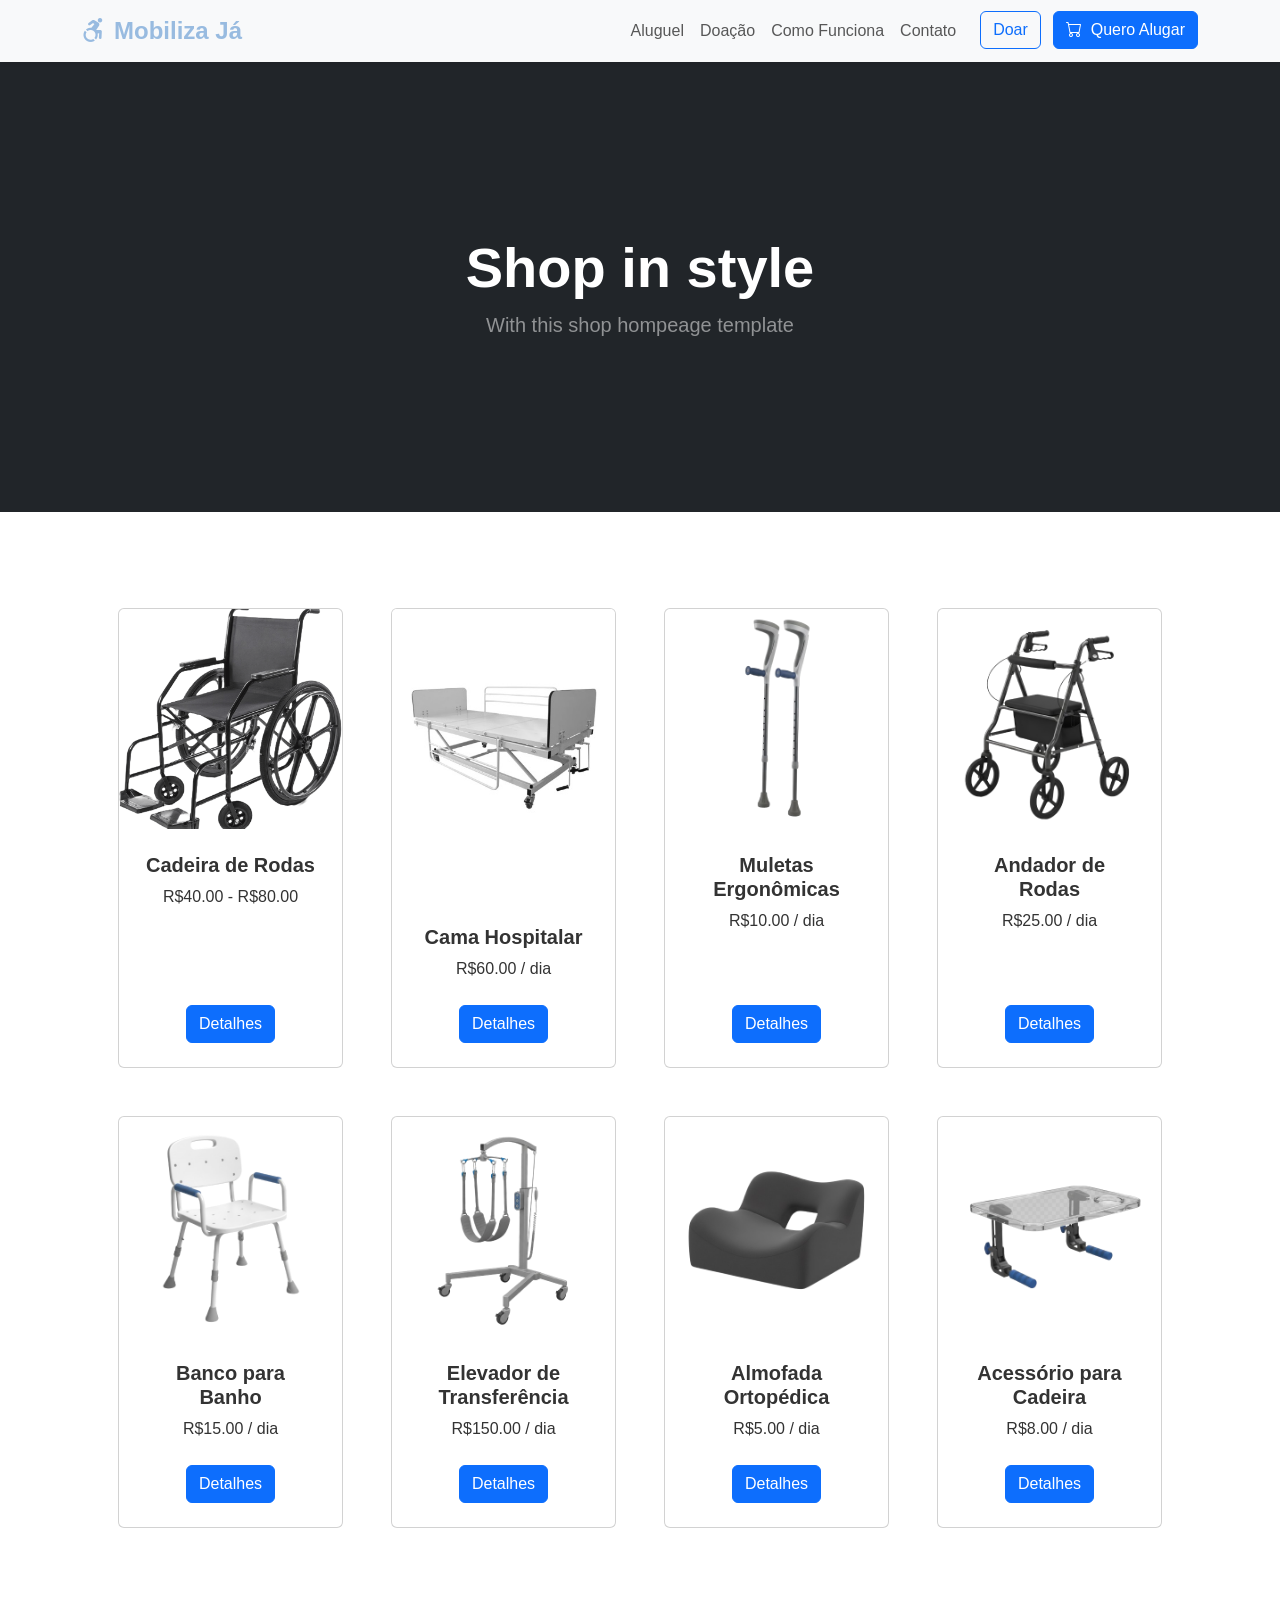
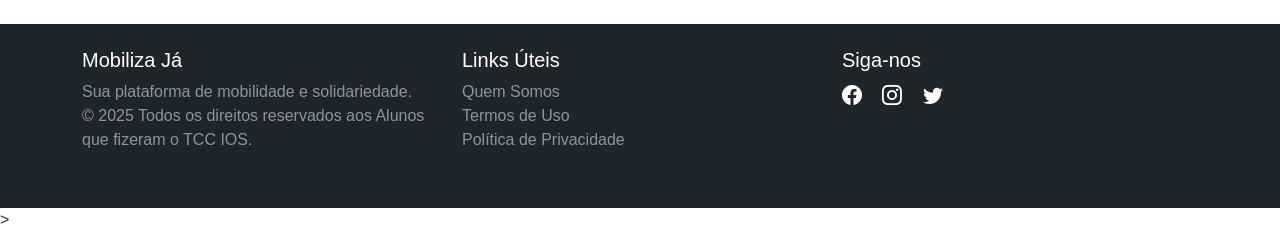
==== aluguel.html @ 18653392 "Adicionando conteúdo a páginas de alguel" ====
<!DOCTYPE html>
<html lang="pt-br">

<head>
    <meta charset="UTF-8">
    <meta name="viewport" content="width=device-width, initial-scale=1.0">
    <title>Mobiliza Já | Aluguel e Doação de Equipamentos de Acessibilidade</title>

    <link href="https://cdn.jsdelivr.net/npm/bootstrap@5.3.3/dist/css/bootstrap.min.css" rel="stylesheet">
    <link rel="stylesheet" href="https://cdn.jsdelivr.net/npm/bootstrap-icons@1.11.3/font/bootstrap-icons.min.css">
    <link rel="stylesheet" href="style.css">
</head>

<body>
    <nav class="navbar navbar-expand-lg navbar-light bg-light sticky-top shadow-sm">

    <div class="container">

        <a class="navbar-brand text-primary fw-bold" href="/index.html">
            <i class="bi bi-person-wheelchair me-2"></i>Mobiliza Já
        </a>

        <button class="navbar-toggler" type="button" data-bs-toggle="collapse" data-bs-target="#navbarNav"
            aria-controls="navbarNav" aria-expanded="false" aria-label="Toggle navigation">
            <span class="navbar-toggler-icon"></span>
        </button>

        <div class="collapse navbar-collapse" id="navbarNav">

            <ul class="navbar-nav ms-auto mb-2 mb-lg-0">

                <li class="nav-item"><a class="nav-link" href="aluguel.html">Aluguel</a></li>
                <li class="nav-item"><a class="nav-link" href="doacao.html">Doação</a></li>
                <li class="nav-item"><a class="nav-link" href="#">Como Funciona</a></li>
                <li class="nav-item"><a class="nav-link" href="#">Contato</a></li>


                <li class="nav-item ms-lg-3">
                    <a class="btn btn-outline-primary me-2" href="#">Doar</a>
                    <a class="btn btn-primary" href="#"><i class="bi bi-cart me-1"></i> Quero Alugar </a>

                </li>
            </ul>
        </div>
    </div>
</nav>
    <header class="bg-dark py-5">
        <div class="container px-4 px-lg-5 my-5">
            <div class="text-center text-white">
                <h1 class="display-4 fw-bolder">Shop in style</h1>
                <p class="lead fw-normal text-white-50 mb-0">With this shop hompeage template</p>
            </div>
        </div>
    </header>
    <section class="py-5">
        <div class="container px-4 px-lg-5 mt-5">
            <div class="row gx-4 gx-lg-5 row-cols-2 row-cols-md-3 row-cols-xl-4 justify-content-center">

                <div class="col mb-5">
                    <div class="card h-100">
                        <img class="card-img-top" src="assets/img/cadeiraSF.png" alt="Cadeira de Rodas" />
                        <div class="card-body p-4">
                            <div class="text-center">
                                <h5 class="fw-bolder">Cadeira de Rodas</h5>
                                R$40.00 - R$80.00
                            </div>
                        </div>
                        <div class="card-footer p-4 pt-0 border-top-0 bg-transparent">
                            <div class="text-center">
                                <a class="btn btn-primary mt-auto" data-bs-toggle="modal"
                                    data-bs-target="#detalhesModal1" href="#">Detalhes</a>
                            </div>
                        </div>
                    </div>
                </div>

                <div class="col mb-5">
                    <div class="card h-100">
                        <img class="card-img-top" src="assets/img/camaperfil.jpg" alt="Cama Hospitalar" />
                        <div class="card-body p-4">
                            <div class="text-center">
                                <br>
                                <br>
                                <br>
                                <h5 class="fw-bolder">Cama Hospitalar</h5>
                                R$60.00 / dia
                            </div>
                        </div>
                        <div class="card-footer p-4 pt-0 border-top-0 bg-transparent">
                            <div class="text-center">
                                <a class="btn btn-primary mt-auto" data-bs-toggle="modal"
                                    data-bs-target="#detalhesModal2" href="#">Detalhes</a>
                            </div>
                        </div>
                    </div>
                </div>

                <div class="col mb-5">
                    <div class="card h-100">
                        <img class="card-img-top" src="assets/img/muletaSF.png" alt="Muletas Ergonômicas" />
                        <div class="card-body p-4">
                            <div class="text-center">
                                <h5 class="fw-bolder">Muletas Ergonômicas</h5>
                                R$10.00 / dia
                            </div>
                        </div>
                        <div class="card-footer p-4 pt-0 border-top-0 bg-transparent">
                            <div class="text-center">
                                <a class="btn btn-primary mt-auto" data-bs-toggle="modal"
                                    data-bs-target="#detalhesModal3" href="#">Detalhes</a>
                            </div>
                        </div>
                    </div>
                </div>

                <div class="col mb-5">
                    <div class="card h-100">
                        <img class="card-img-top" src="assets/img/andadorSF.png" alt="Andador de Rodas" />
                        <div class="card-body p-4">
                            <div class="text-center">
                                <h5 class="fw-bolder">Andador de Rodas</h5>
                                R$25.00 / dia
                            </div>
                        </div>
                        <div class="card-footer p-4 pt-0 border-top-0 bg-transparent">
                            <div class="text-center">
                                <a class="btn btn-primary mt-auto" data-bs-toggle="modal"
                                    data-bs-target="#detalhesModal4" href="#">Detalhes</a>
                            </div>
                        </div>
                    </div>
                </div>

                <div class="col mb-5">
                    <div class="card h-100">
                        <img class="card-img-top" src="assets/img/cadeiraBanhoSF.png" alt="Banco para Banho" />
                        <div class="card-body p-4">
                            <div class="text-center">
                                <h5 class="fw-bolder">Banco para Banho</h5>
                                R$15.00 / dia
                            </div>
                        </div>
                        <div class="card-footer p-4 pt-0 border-top-0 bg-transparent">
                            <div class="text-center">
                                <a class="btn btn-primary mt-auto" data-bs-toggle="modal"
                                    data-bs-target="#detalhesModal5" href="#">Detalhes</a>
                            </div>
                        </div>
                    </div>
                </div>

                <div class="col mb-5">
                    <div class="card h-100">
                        <img class="card-img-top" src="assets/img/elevadorSF.png" alt="Elevador de Transferência" />
                        <div class="card-body p-4">
                            <div class="text-center">
                                <h5 class="fw-bolder">Elevador de Transferência</h5>
                                R$150.00 / dia
                            </div>
                        </div>
                        <div class="card-footer p-4 pt-0 border-top-0 bg-transparent">
                            <div class="text-center">
                                <a class="btn btn-primary mt-auto" data-bs-toggle="modal"
                                    data-bs-target="#detalhesModal6" href="#">Detalhes</a>
                            </div>
                        </div>
                    </div>
                </div>

                <div class="col mb-5">
                    <div class="card h-100">
                        <img class="card-img-top" src="assets/img/almofadaSF.png" alt="Almofada Ortopédica" />
                        <div class="card-body p-4">
                            <div class="text-center">
                                <h5 class="fw-bolder">Almofada Ortopédica</h5>
                                R$5.00 / dia
                            </div>
                        </div>
                        <div class="card-footer p-4 pt-0 border-top-0 bg-transparent">
                            <div class="text-center">
                                <a class="btn btn-primary mt-auto" data-bs-toggle="modal"
                                    data-bs-target="#detalhesModal7" href="#">Detalhes</a>
                            </div>
                        </div>
                    </div>
                </div>

                <div class="col mb-5">
                    <div class="card h-100">
                        <img class="card-img-top" src="assets/img/apoioSF.png" alt="Acessório para Cadeira" />
                        <div class="card-body p-4">
                            <div class="text-center">
                                <h5 class="fw-bolder">Acessório para Cadeira</h5>
                                R$8.00 / dia
                            </div>
                        </div>
                        <div class="card-footer p-4 pt-0 border-top-0 bg-transparent">
                            <div class="text-center">
                                <a class="btn btn-primary mt-auto" data-bs-toggle="modal"
                                    data-bs-target="#detalhesModal8" href="#">Detalhes</a>
                            </div>
                        </div>
                    </div>
                </div>
            </div>
        </div>
    </section>
    <footer class="bg-dark text-white-50 py-4">
        <div class="container">
            <div class="row">
                <div class="col-md-4 mb-3">
                    <h5 class="text-white">Mobiliza Já</h5>
                    <p>Sua plataforma de mobilidade e solidariedade. <br>&copy; 2025 Todos os direitos reservados aos
                        Alunos que fizeram o TCC IOS.</p>
                </div>
                <div class="col-md-4 mb-3">
                    <h5 class="text-white">Links Úteis</h5>
                    <ul class="list-unstyled">
                        <li><a href="#" class="text-white-50 text-decoration-none">Quem Somos</a></li>
                        <li><a href="#" class="text-white-50 text-decoration-none">Termos de Uso</a></li>
                        <li><a href="#" class="text-white-50 text-decoration-none">Política de Privacidade</a></li>
                    </ul>
                </div>
                <div class="col-md-4 mb-3">
                    <h5 class="text-white">Siga-nos</h5>
                    <a href="#" class="text-white me-3 fs-5"><i class="bi bi-facebook"></i></a>
                    <a href="#" class="text-white me-3 fs-5"><i class="bi bi-instagram"></i></a>
                    <a href="#" class="text-white fs-5"><i class="bi bi-twitter"></i></a>
                </div>
            </div>
        </div>
    </footer>


    <div class="modal fade" id="detalhesModal1" tabindex="-1" aria-labelledby="detalhesModalLabel1" aria-hidden="true">
        <div class="modal-dialog modal-lg">
            <div class="modal-content">
                <div class="modal-header">
                    <h5 class="modal-title" id="detalhesModal1">Detalhes da Cadeira de Rodas</h5>
                    <button type="button" class="btn-close" data-bs-dismiss="modal" aria-label="Fechar"></button>
                </div>
                <div class="modal-body">
                    <div class="row">
                        <div class="col-md-6">
                            <img id="main-product-image-1" src="assets/img/cadeira-frente.png"
                                class="img-fluid rounded mb-3" alt="Cadeira de Rodas Frente">

                            <div class="d-flex justify-content-center flex-wrap">
                                <img class="thumbnail img-fluid rounded me-2 active" src="assets/img/cadeira-frente.png"
                                    alt="Cadeira de Rodas Frente" data-full-src="assets/img/cadeira-frente.png">


                                <img class="thumbnail img-fluid rounded me-2" src="assets/img/cadeira-tras.png"
                                    alt="Cadeira de Rodas Trás" data-full-src="assets/img/cadeira-tras.png">

                            </div>
                        </div>
                        <div class="col-md-6">
                            <p class="lead">Independência e mobilidade com máxima segurança!
                                A Cadeira de Rodas Plus com Pneu Maciço da Prolife é ideal para pessoas com dificuldade
                                de locomoção, seja por idade avançada, condições de saúde ou em fase pós-operatória.</p>
                            <ul>
                                <li>Material: Aço carbono com pintura epóxi eletrostática</li>
                                <li>Capacidade: Até 130 kg</li>
                                <li>Assento: Nylon duplo</li>
                                <li>Apoio de braços: Escamoteáveis, em poliuretano
                                     injetado
                                </li>
                                <li> Apoio de pés: Removíveis, em nylon, com regulagem altura</li>
                                <li> Registro Anvisa: 80722620001</li>
                                <li> Garantia:12 meses para estrutura(fornecida pelo fabricante)</li>
                                <li>Opções de Aluguel: Diário, Semanal, Mensal</li>
                            </ul>
                            <h4 class="text-primary">Valor: R$40.00 - R$80.00 (a depender do período)</h4>
                        </div>
                    </div>
                </div>
                <div class="modal-footer">
                    <button type="button" class="btn btn-secondary" data-bs-dismiss="modal">Fechar</button>
                    <a href="#" class="btn btn-success">Quero Alugar Agora</a>
                </div>
            </div>
        </div>
    </div>

    <div class="modal fade" id="detalhesModal2" tabindex="-1" aria-labelledby="detalhesModalLabel2" aria-hidden="true">
        <div class="modal-dialog modal-lg">
            <div class="modal-content">
                <div class="modal-header">
                    <h5 class="modal-title" id="detalhesModal2">Detalhes da Cama Hospitalar</h5>
                    <button type="button" class="btn-close" data-bs-dismiss="modal" aria-label="Fechar"></button>
                </div>
                <div class="modal-body">
                    <div class="row">
                        <div class="col-md-6">
                            <img id="main-product-image-2" src="assets/img/camaperfil.jpg"
                                class="img-fluid rounded mb-3" alt="Cama Hospitalar Frente">

                            <div class="d-flex justify-content-center flex-wrap">

                                <img class="thumbnail img-fluid rounded me-2 active" src="assets/img/camaperfil.jpg"
                                    alt="Cama Hospitalar Principal" data-full-src="assets/img/camaperfil.jpg">

                                <img class="thumbnail img-fluid rounded me-2" src="assets/img/camainc2.jpg"
                                    alt="Cama Hospitalar Lado 1" data-full-src="assets/img/camainc2.jpg">


                            </div>
                        </div>
                        <div class="col-md-6">
                            <p class="lead">Cama hospitalar elétrica, ideal para recuperação em casa com conforto e
                                segurança. Possui controle remoto para ajustes.</p>
                            <ul>
                                <li>**Acionamento:** Elétrico (controle remoto)</li>
                                <li>**Recursos:** Ajuste de altura e posições (Fowler, Semi-Fowler)</li>
                                <li>**Capacidade:** Até 150 kg</li>
                                <li>**Opções de Aluguel:** Diário, Semanal, Mensal</li>
                            </ul>
                            <h4 class="text-primary">Valor: R$60.00 / dia</h4>
                        </div>
                    </div>
                </div>
                <div class="modal-footer">
                    <button type="button" class="btn btn-secondary" data-bs-dismiss="modal">Fechar</button>
                    <a href="#" class="btn btn-success">Quero Alugar Agora</a>
                </div>
            </div>
        </div>
    </div>>

    <div class="modal fade" id="detalhesModal3" tabindex="-1" aria-labelledby="detalhesModalLabel3" aria-hidden="true">
        <div class="modal-dialog modal-lg">
            <div class="modal-content">
                <div class="modal-header">
                    <h5 class="modal-title" id="detalhesModal3">Detalhes das Muletas Ergonômicas</h5>
                    <button type="button" class="btn-close" data-bs-dismiss="modal" aria-label="Fechar"></button>
                </div>
                <div class="modal-body">
                    <div class="row">
                        <div class="col-md-6">
                            <img src="assets/img/muletaSF.png" class="img-fluid rounded"
                                alt="Muletas Ergonômicas">
                        </div>
                        <div class="col-md-6">
                            <p class="lead">Muletas leves com design ergonômico, proporcionando maior conforto e
                                estabilidade durante a locomoção.</p>
                            <ul>
                                <li>**Material:** Alumínio ultraleve</li>
                                <li>**Ajuste:** Altura regulável com pino de segurança</li>
                                <li>**Segurança:** Ponta em borracha antiderrapante</li>
                                <li>**Opções de Aluguel:** Diário, Semanal, Mensal</li>
                            </ul>
                            <h4 class="text-primary">Valor: R$10.00 / dia</h4>
                        </div>
                    </div>
                </div>
                <div class="modal-footer">
                    <button type="button" class="btn btn-secondary" data-bs-dismiss="modal">Fechar</button>
                    <a href="#" class="btn btn-success">Quero Alugar Agora</a>
                </div>
            </div>
        </div>
    </div>

    <div class="modal fade" id="detalhesModal4" tabindex="-1" aria-labelledby="detalhesModalLabel4" aria-hidden="true">
        <div class="modal-dialog modal-lg">
            <div class="modal-content">
                <div class="modal-header">
                    <h5 class="modal-title" id="detalhesModal4">Detalhes do Andador de Rodas</h5>
                    <button type="button" class="btn-close" data-bs-dismiss="modal" aria-label="Fechar"></button>
                </div>
                <div class="modal-body">
                    <div class="row">
                        <div class="col-md-6">
                            <img src="assets/img/andadorSF.png" class="img-fluid rounded"
                                alt="Andador de Rodas">
                        </div>
                        <div class="col-md-6">
                            <p class="lead">Andador de quatro rodas com cesto de armazenamento, freios de mão e assento
                                para descanso. Dobrável e fácil de transportar.</p>
                            <ul>
                                <li>**Rodas:** 4 rodas, ideal para ambientes internos e externos</li>
                                <li>**Recursos:** Freios de mão e assento acoplado</li>
                                <li>**Material:** Estrutura em aço leve</li>
                                <li>**Opções de Aluguel:** Diário, Semanal, Mensal</li>
                            </ul>
                            <h4 class="text-primary">Valor: R$25.00 / dia</h4>
                        </div>
                    </div>
                </div>
                <div class="modal-footer">
                    <button type="button" class="btn btn-secondary" data-bs-dismiss="modal">Fechar</button>
                    <a href="#" class="btn btn-success">Quero Alugar Agora</a>
                </div>
            </div>
        </div>
    </div>

    <div class="modal fade" id="detalhesModal5" tabindex="-1" aria-labelledby="detalhesModalLabel5" aria-hidden="true">
        <div class="modal-dialog modal-lg">
            <div class="modal-content">
                <div class="modal-header">
                    <h5 class="modal-title" id="detalhesModal5">Detalhes do Banco para Banho</h5>
                    <button type="button" class="btn-close" data-bs-dismiss="modal" aria-label="Fechar"></button>
                </div>
                <div class="modal-body">
                    <div class="row">
                        <div class="col-md-6">
                            <img src="assets/img/cadeiraBanhoSF.png" class="img-fluid rounded"
                                alt="Banco para Banho">
                        </div>
                        <div class="col-md-6">
                            <p class="lead">Cadeira/Banco para banho, projetado para garantir a segurança e o conforto
                                no
                                banheiro. Possui pés antiderrapantes.</p>
                            <ul>
                                <li>**Material:** Plástico resistente e alumínio</li>
                                <li>**Segurança:** Pés de borracha antiderrapante</li>
                                <li>**Recursos:** Altura ajustável e alças laterais</li>
                                <li>**Opções de Aluguel:** Semanal, Mensal</li>
                            </ul>
                            <h4 class="text-primary">Valor: R$15.00 / dia</h4>
                        </div>
                    </div>
                </div>
                <div class="modal-footer">
                    <button type="button" class="btn btn-secondary" data-bs-dismiss="modal">Fechar</button>
                    <a href="#" class="btn btn-success">Quero Alugar Agora</a>
                </div>
            </div>
        </div>
    </div>

    <div class="modal fade" id="detalhesModal6" tabindex="-1" aria-labelledby="detalhesModalLabel6" aria-hidden="true">
        <div class="modal-dialog modal-lg">
            <div class="modal-content">
                <div class="modal-header">
                    <h5 class="modal-title" id="detalhesModal6">Detalhes do Elevador de Transferência</h5>
                    <button type="button" class="btn-close" data-bs-dismiss="modal" aria-label="Fechar"></button>
                </div>
                <div class="modal-body">
                    <div class="row">
                        <div class="col-md-6">
                            <img src="assets/img/elevadorSF.png" class="img-fluid rounded"
                                alt="Elevador de Transferência">
                        </div>
                        <div class="col-md-6">
                            <p class="lead">Equipamento essencial para transferir pacientes de forma segura e com mínimo
                                esforço. Ideal para uso doméstico ou hospitalar.</p>
                            <ul>
                                <li>**Tipo:** Elétrico com acionamento por bateria</li>
                                <li>**Capacidade:** Até 180 kg</li>
                                <li>**Segurança:** Cinto de segurança e base ajustável</li>
                                <li>**Opções de Aluguel:** Diário, Semanal, Mensal</li>
                            </ul>
                            <h4 class="text-primary">Valor: R$150.00 / dia</h4>
                        </div>
                    </div>
                </div>
                <div class="modal-footer">
                    <button type="button" class="btn btn-secondary" data-bs-dismiss="modal">Fechar</button>
                    <a href="#" class="btn btn-success">Quero Alugar Agora</a>
                </div>
            </div>
        </div>
    </div>

    <div class="modal fade" id="detalhesModal7" tabindex="-1" aria-labelledby="detalhesModalLabel7" aria-hidden="true">
        <div class="modal-dialog modal-lg">
            <div class="modal-content">
                <div class="modal-header">
                    <h5 class="modal-title" id="detalhesModal7">Detalhes da Almofada Ortopédica</h5>
                    <button type="button" class="btn-close" data-bs-dismiss="modal" aria-label="Fechar"></button>
                </div>
                <div class="modal-body">
                    <div class="row">
                        <div class="col-md-6">
                            <img src="assets/img/almofadaSF.png" class="img-fluid rounded"
                                alt="Almofada Ortopédica">
                        </div>
                        <div class="col-md-6">
                            <p class="lead">Almofada de gel e espuma viscoelástica, que alivia a pressão e previne o
                                surgimento de escaras. Essencial para usuários de cadeira de rodas.</p>
                            <ul>
                                <li>**Material:** Espuma viscoelástica e camada de gel</li>
                                <li>**Benefício:** Alívio de pressão e conforto térmico</li>
                                <li>**Tamanho:** Padrão (consulte opções)</li>
                                <li>**Opções de Aluguel:** Semanal, Mensal</li>
                            </ul>
                            <h4 class="text-primary">Valor: R$5.00 / dia</h4>
                        </div>
                    </div>
                </div>
                <div class="modal-footer">
                    <button type="button" class="btn btn-secondary" data-bs-dismiss="modal">Fechar</button>
                    <a href="#" class="btn btn-success">Quero Alugar Agora</a>
                </div>
            </div>
        </div>
    </div>

    <div class="modal fade" id="detalhesModal8" tabindex="-1" aria-labelledby="detalhesModalLabel8" aria-hidden="true">
        <div class="modal-dialog modal-lg">
            <div class="modal-content">
                <div class="modal-header">
                    <h5 class="modal-title" id="detalhesModal8">Detalhes do Acessório para Cadeira</h5>
                    <button type="button" class="btn-close" data-bs-dismiss="modal" aria-label="Fechar"></button>
                </div>
                <div class="modal-body">
                    <div class="row">
                        <div class="col-md-6">
                            <img src="assets/img/apoioSF.png" class="img-fluid rounded"
                                alt="Acessório para Cadeira">
                        </div>
                        <div class="col-md-6">
                            <p class="lead">Suporte lombar acolchoado, fácil de instalar em qualquer cadeira de rodas
                                para
                                maior conforto e apoio postural.</p>
                            <ul>
                                <li>**Uso:** Suporte lombar ajustável</li>
                                <li>**Instalação:** Universal e rápida</li>
                                <li>**Material:** Tecido respirável e espuma de alta densidade</li>
                                <li>**Opções de Aluguel:** Mensal</li>
                            </ul>
                            <h4 class="text-primary">Valor: R$8.00 / dia</h4>
                        </div>
                    </div>
                </div>
                <div class="modal-footer">
                    <button type="button" class="btn btn-secondary" data-bs-dismiss="modal">Fechar</button>
                    <a href="#" class="btn btn-success">Quero Alugar Agora</a>
                </div>
            </div>
        </div>
    </div>


    <script src="https://cdn.jsdelivr.net/npm/bootstrap@5.2.3/dist/js/bootstrap.bundle.min.js"></script>
    <script src="js/scripts.js"></script>

    <script>
        document.addEventListener('DOMContentLoaded', function () {
            // Seleciona todos os elementos de modal
            const allModals = document.querySelectorAll('.modal');

            allModals.forEach(modal => {
                // Monitora o evento de abertura do modal (depois que a transição termina)
                modal.addEventListener('shown.bs.modal', function () {
                    // Encontra a imagem principal (grande) e as miniaturas dentro deste modal
                    const mainImage = modal.querySelector('img[id^="main-product-image-"]');
                    const thumbnails = modal.querySelectorAll('.thumbnail');

                    if (mainImage && thumbnails.length > 0) {

                        // Configura o clique em cada miniatura
                        thumbnails.forEach(thumbnail => {

                            // Cria a função de clique que troca a imagem
                            const clickHandler = function () {
                                // 1. Remove a classe 'active' de todas as miniaturas
                                thumbnails.forEach(t => t.classList.remove('active'));
                                // 2. Adiciona 'active' à miniatura clicada
                                this.classList.add('active');
                                // 3. Atualiza a imagem principal com o caminho do data-full-src
                                mainImage.src = this.dataset.fullSrc;
                            };

                            // Garante que o evento seja adicionado apenas uma vez, limpando se já existir
                            if (thumbnail.clickHandler) {
                                thumbnail.removeEventListener('click', thumbnail.clickHandler);
                            }
                            thumbnail.clickHandler = clickHandler; // Armazena a função no elemento
                            thumbnail.addEventListener('click', thumbnail.clickHandler);
                        });

                        // Garante que a imagem principal correta (a primeira) seja carregada ao abrir o modal
                        if (thumbnails[0]) {
                            // Simula o clique na primeira miniatura para iniciar a galeria
                            thumbnails[0].click();
                        }
                    }
                });

                // Monitora o evento de fechamento do modal para 'limpar' e resetar a galeria
                modal.addEventListener('hidden.bs.modal', function () {
                    const thumbnails = modal.querySelectorAll('.thumbnail');

                    if (thumbnails.length > 0) {
                        // Remove a classe 'active' de todos ao fechar
                        thumbnails.forEach(t => t.classList.remove('active'));
                        // Adiciona a classe 'active' apenas na primeira, preparando para a próxima abertura
                        if (thumbnails[0]) {
                            thumbnails[0].classList.add('active');
                        }
                    }
                });
            });
        });
    </script>
</body>

</html>
---- style.css ----
* {
    margin: 0;
    padding: 0;
    box-sizing: border-box; 
}

:root {

    --bs-primary: #589feb; 
    --bs-success: #fa8c0f; 
    --bs-light-bg: #b6cfe7; 
    --bs-body-color: #333; 
    --bs-primary-rgb: 152, 187, 224; 
    --bs-success-rgb: 250, 174, 33;  
}


body {
    font-family: 'Roboto', sans-serif; 
    color: var(--bs-body-color, #333); 
}


.navbar-brand {
    font-size: 1.5rem; 
}


header {
    min-height: 50vh;
    display: flex;
    align-items: center;
}


header h1 {
    font-size: 6rem; 
}


.card-title {
    font-weight: 700;
}

.card {
    transition: transform 0.6s ease, box-shadow 0.6s ease;
}

.card:hover {
    transform: translateY(-5px); 
    box-shadow: 0 0.6rem 4rem rgba(0, 0, 0, 0.18) !important; 
}


.card-img-top,
header img {
    object-fit: cover; 
    height: 220px;
}


.fixed-bottom {
    position: fixed;
    bottom: 30px;
    right: 30px;
    z-index: 1050; 
}
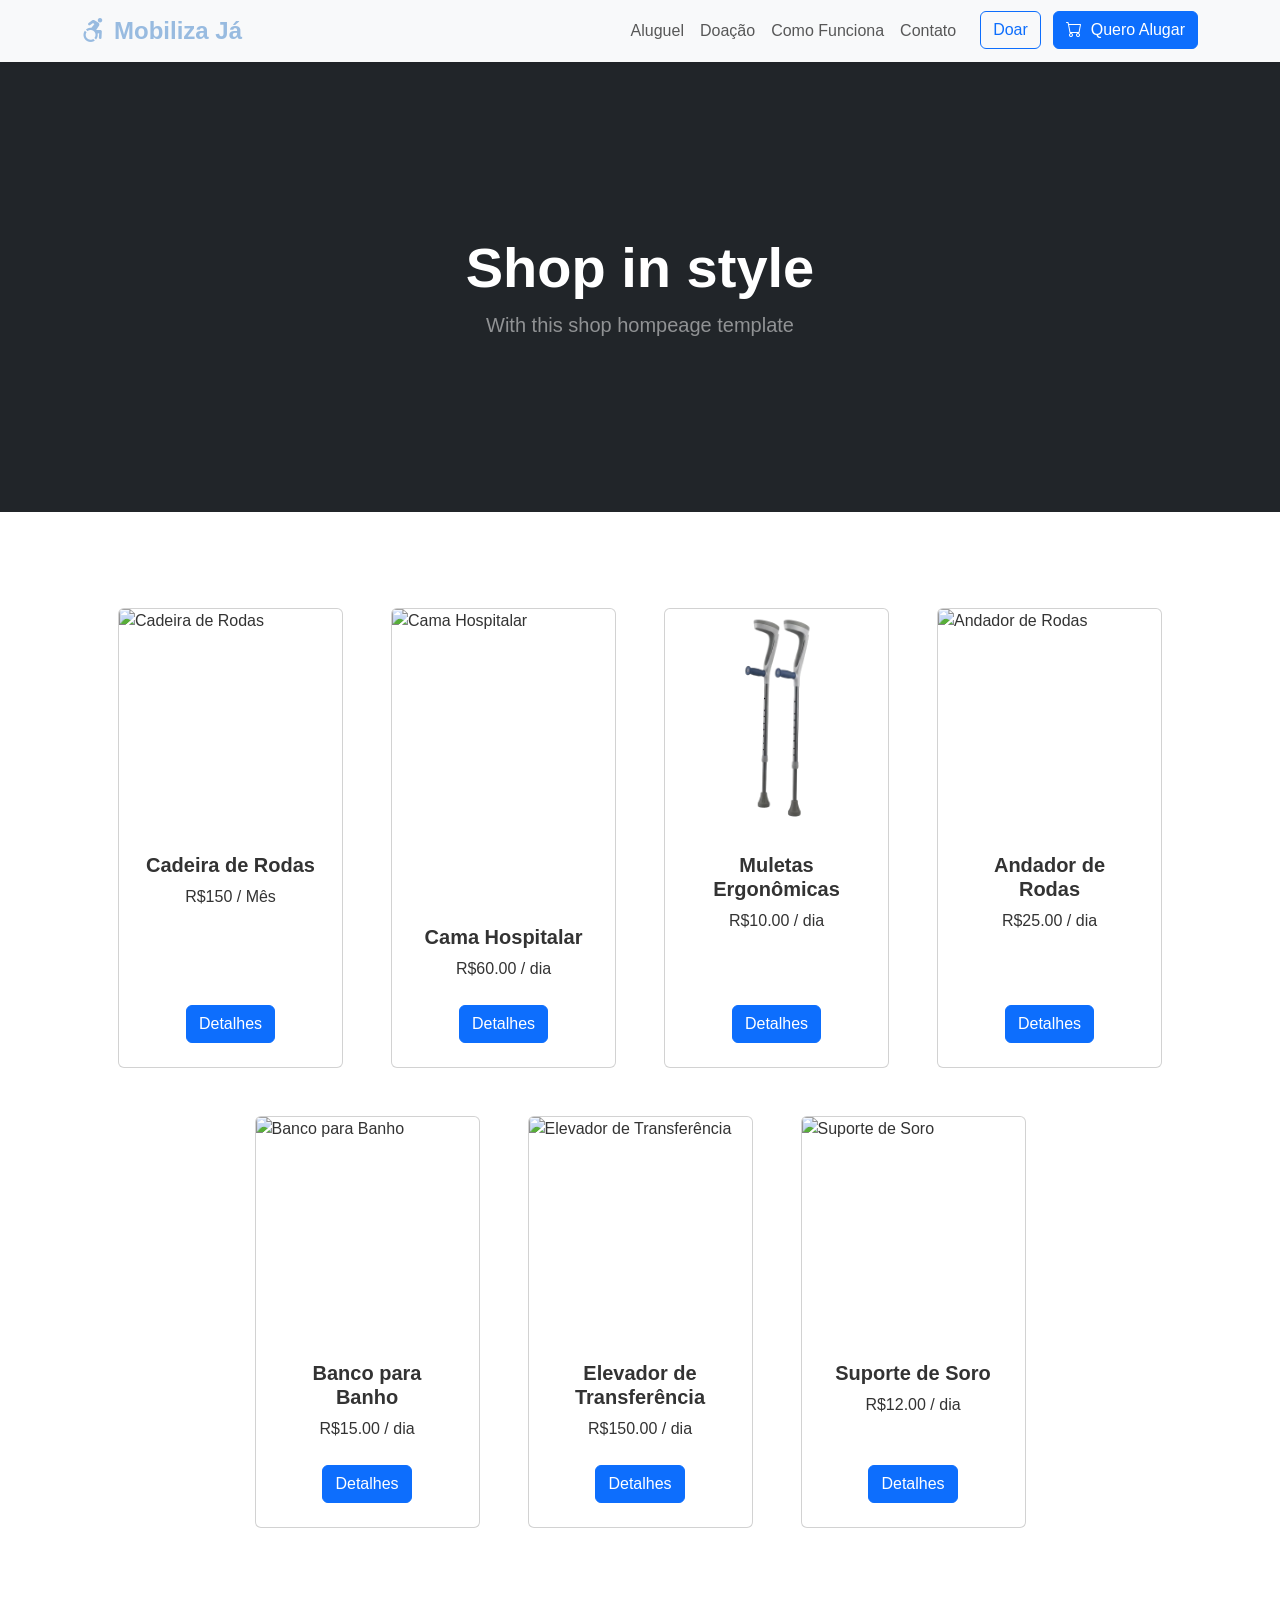
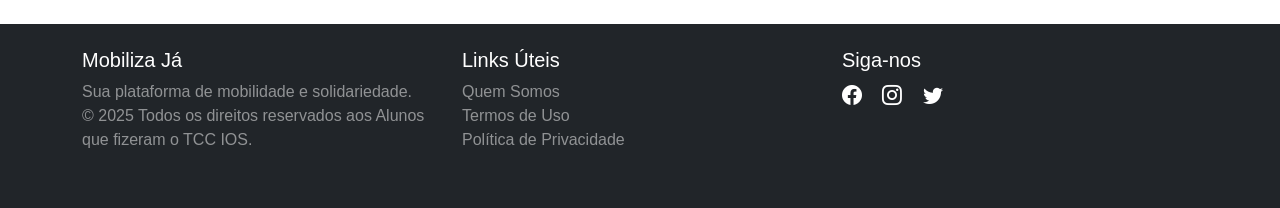
==== commit cd001d56: "Inserção das imagens no aluguel" ====
--- a/aluguel.html
+++ b/aluguel.html
@@ -14,36 +14,36 @@
 <body>
     <nav class="navbar navbar-expand-lg navbar-light bg-light sticky-top shadow-sm">
 
-    <div class="container">
-
-        <a class="navbar-brand text-primary fw-bold" href="/index.html">
-            <i class="bi bi-person-wheelchair me-2"></i>Mobiliza Já
-        </a>
-
-        <button class="navbar-toggler" type="button" data-bs-toggle="collapse" data-bs-target="#navbarNav"
-            aria-controls="navbarNav" aria-expanded="false" aria-label="Toggle navigation">
-            <span class="navbar-toggler-icon"></span>
-        </button>
-
-        <div class="collapse navbar-collapse" id="navbarNav">
-
-            <ul class="navbar-nav ms-auto mb-2 mb-lg-0">
-
-                <li class="nav-item"><a class="nav-link" href="aluguel.html">Aluguel</a></li>
-                <li class="nav-item"><a class="nav-link" href="doacao.html">Doação</a></li>
-                <li class="nav-item"><a class="nav-link" href="#">Como Funciona</a></li>
-                <li class="nav-item"><a class="nav-link" href="#">Contato</a></li>
-
-
-                <li class="nav-item ms-lg-3">
-                    <a class="btn btn-outline-primary me-2" href="#">Doar</a>
-                    <a class="btn btn-primary" href="#"><i class="bi bi-cart me-1"></i> Quero Alugar </a>
-
-                </li>
-            </ul>
-        </div>
-    </div>
-</nav>
+        <div class="container">
+
+            <a class="navbar-brand text-primary fw-bold" href="/index.html">
+                <i class="bi bi-person-wheelchair me-2"></i>Mobiliza Já
+            </a>
+
+            <button class="navbar-toggler" type="button" data-bs-toggle="collapse" data-bs-target="#navbarNav"
+                aria-controls="navbarNav" aria-expanded="false" aria-label="Toggle navigation">
+                <span class="navbar-toggler-icon"></span>
+            </button>
+
+            <div class="collapse navbar-collapse" id="navbarNav">
+
+                <ul class="navbar-nav ms-auto mb-2 mb-lg-0">
+
+                    <li class="nav-item"><a class="nav-link" href="aluguel.html">Aluguel</a></li>
+                    <li class="nav-item"><a class="nav-link" href="doacao.html">Doação</a></li>
+                    <li class="nav-item"><a class="nav-link" href="#">Como Funciona</a></li>
+                    <li class="nav-item"><a class="nav-link" href="#">Contato</a></li>
+
+
+                    <li class="nav-item ms-lg-3">
+                        <a class="btn btn-outline-primary me-2" href="#">Doar</a>
+                        <a class="btn btn-primary" href="#"><i class="bi bi-cart me-1"></i> Quero Alugar </a>
+
+                    </li>
+                </ul>
+            </div>
+        </div>
+    </nav>
     <header class="bg-dark py-5">
         <div class="container px-4 px-lg-5 my-5">
             <div class="text-center text-white">
@@ -58,11 +58,13 @@
 
                 <div class="col mb-5">
                     <div class="card h-100">
-                        <img class="card-img-top" src="assets/img/cadeiraSF.png" alt="Cadeira de Rodas" />
+                        <img class="card-img-top"
+                            src="https://ortopediaonlinesp.com.br/wp-content/uploads/2025/04/Munique-1.png"
+                            alt="Cadeira de Rodas" />
                         <div class="card-body p-4">
                             <div class="text-center">
                                 <h5 class="fw-bolder">Cadeira de Rodas</h5>
-                                R$40.00 - R$80.00
+                                R$150 / Mês
                             </div>
                         </div>
                         <div class="card-footer p-4 pt-0 border-top-0 bg-transparent">
@@ -76,7 +78,9 @@
 
                 <div class="col mb-5">
                     <div class="card h-100">
-                        <img class="card-img-top" src="assets/img/camaperfil.jpg" alt="Cama Hospitalar" />
+                        <img class="card-img-top"
+                            src="https://images.tcdn.com.br/img/img_prod/1024429/cama_hospitalar_motorizada_3_movimentos_a6k_zimedical_123_3_444fcf443cb95ed0c3073f7847b9c40a.jpg"
+                            alt="Cama Hospitalar" />
                         <div class="card-body p-4">
                             <div class="text-center">
                                 <br>
@@ -115,7 +119,9 @@
 
                 <div class="col mb-5">
                     <div class="card h-100">
-                        <img class="card-img-top" src="assets/img/andadorSF.png" alt="Andador de Rodas" />
+                        <img class="card-img-top"
+                            src="https://http2.mlstatic.com/D_NQ_NP_2X_751668-MLA79728714763_102024-F.webp"
+                            alt="Andador de Rodas" />
                         <div class="card-body p-4">
                             <div class="text-center">
                                 <h5 class="fw-bolder">Andador de Rodas</h5>
@@ -133,7 +139,9 @@
 
                 <div class="col mb-5">
                     <div class="card h-100">
-                        <img class="card-img-top" src="assets/img/cadeiraBanhoSF.png" alt="Banco para Banho" />
+                        <img class="card-img-top"
+                            src="https://http2.mlstatic.com/D_NQ_NP_2X_790390-MLA80333103514_112024-F.webp"
+                            alt="Banco para Banho" />
                         <div class="card-body p-4">
                             <div class="text-center">
                                 <h5 class="fw-bolder">Banco para Banho</h5>
@@ -151,7 +159,9 @@
 
                 <div class="col mb-5">
                     <div class="card h-100">
-                        <img class="card-img-top" src="assets/img/elevadorSF.png" alt="Elevador de Transferência" />
+                        <img class="card-img-top"
+                            src="https://loja.ortobras.com.br/media/webp/catalog/product/cache/1/image/9df78eab33525d08d6e5fb8d27136e95/e/l/elev300-1_1024x1024__png.webp"
+                            alt="Elevador de Transferência" />
                         <div class="card-body p-4">
                             <div class="text-center">
                                 <h5 class="fw-bolder">Elevador de Transferência</h5>
@@ -169,39 +179,26 @@
 
                 <div class="col mb-5">
                     <div class="card h-100">
-                        <img class="card-img-top" src="assets/img/almofadaSF.png" alt="Almofada Ortopédica" />
-                        <div class="card-body p-4">
-                            <div class="text-center">
-                                <h5 class="fw-bolder">Almofada Ortopédica</h5>
-                                R$5.00 / dia
-                            </div>
-                        </div>
-                        <div class="card-footer p-4 pt-0 border-top-0 bg-transparent">
-                            <div class="text-center">
-                                <a class="btn btn-primary mt-auto" data-bs-toggle="modal"
-                                    data-bs-target="#detalhesModal7" href="#">Detalhes</a>
-                            </div>
-                        </div>
-                    </div>
-                </div>
-
-                <div class="col mb-5">
-                    <div class="card h-100">
-                        <img class="card-img-top" src="assets/img/apoioSF.png" alt="Acessório para Cadeira" />
-                        <div class="card-body p-4">
-                            <div class="text-center">
-                                <h5 class="fw-bolder">Acessório para Cadeira</h5>
-                                R$8.00 / dia
-                            </div>
-                        </div>
-                        <div class="card-footer p-4 pt-0 border-top-0 bg-transparent">
-                            <div class="text-center">
-                                <a class="btn btn-primary mt-auto" data-bs-toggle="modal"
-                                    data-bs-target="#detalhesModal8" href="#">Detalhes</a>
-                            </div>
-                        </div>
-                    </div>
-                </div>
+                        <img class="card-img-top"
+                            src="https://mvm.ind.br/site/wp-content/uploads/2019/07/03_OK_19E681B0-0A69_suporte-600x600.jpg"
+                            alt="Suporte de Soro" />
+                        <div class="card-body p-4">
+                            <div class="text-center">
+                                <h5 class="fw-bolder">Suporte de Soro</h5>
+                                R$12.00 / dia
+                            </div>
+                        </div>
+                        <div class="card-footer p-4 pt-0 border-top-0 bg-transparent">
+                            <div class="text-center">
+                                <a class="btn btn-primary mt-auto" data-bs-toggle="modal"
+                                    data-bs-target="#detalhesModal9" href="#">Detalhes</a>
+                            </div>
+                        </div>
+                    </div>
+                </div>
+
+
+
             </div>
         </div>
     </section>
@@ -242,36 +239,39 @@
                 <div class="modal-body">
                     <div class="row">
                         <div class="col-md-6">
-                            <img id="main-product-image-1" src="assets/img/cadeira-frente.png"
+                            <img id="main-product-image-1"
+                                src="https://ortopediaonlinesp.com.br/wp-content/uploads/2025/04/Munique-1.png"
                                 class="img-fluid rounded mb-3" alt="Cadeira de Rodas Frente">
 
                             <div class="d-flex justify-content-center flex-wrap">
-                                <img class="thumbnail img-fluid rounded me-2 active" src="assets/img/cadeira-frente.png"
-                                    alt="Cadeira de Rodas Frente" data-full-src="assets/img/cadeira-frente.png">
-
-
-                                <img class="thumbnail img-fluid rounded me-2" src="assets/img/cadeira-tras.png"
-                                    alt="Cadeira de Rodas Trás" data-full-src="assets/img/cadeira-tras.png">
-
-                            </div>
-                        </div>
-                        <div class="col-md-6">
-                            <p class="lead">Independência e mobilidade com máxima segurança!
-                                A Cadeira de Rodas Plus com Pneu Maciço da Prolife é ideal para pessoas com dificuldade
-                                de locomoção, seja por idade avançada, condições de saúde ou em fase pós-operatória.</p>
+                                <img class="thumbnail img-fluid rounded me-2 active"
+                                    src="https://ortopediaonlinesp.com.br/wp-content/uploads/2025/04/Munique-2.png"
+                                    alt="Cadeira de Rodas Frente"
+                                    data-full-src="https://ortopediaonlinesp.com.br/wp-content/uploads/2025/04/Munique-2.png">
+
+
+                                <img class="thumbnail img-fluid rounded me-2"
+                                    src="https://ortopediaonlinesp.com.br/wp-content/uploads/2025/04/Munique-5.png"
+                                    alt="Cadeira de Rodas Trás"
+                                    data-full-src="https://ortopediaonlinesp.com.br/wp-content/uploads/2025/04/Munique-5.png">
+
+                            </div>
+                        </div>
+                        <div class="col-md-6">
+                            <p class="lead">Construída com estrutura reforçada em alumínio, a cadeira é dobrável com
+                                duplo X. Portanto, ela oferece excelente durabilidade sem comprometer a leveza,
+                                facilitando o transporte e armazenamento..</p>
                             <ul>
                                 <li>Material: Aço carbono com pintura epóxi eletrostática</li>
-                                <li>Capacidade: Até 130 kg</li>
-                                <li>Assento: Nylon duplo</li>
-                                <li>Apoio de braços: Escamoteáveis, em poliuretano
-                                     injetado
+                                <li>Capacidade: Até 125kg</li>
+                                <li>Assento: Nylon resistente, largura de 46cm, profundidade de 41cm</li>
+                                <li>Apoio de braços: Em PU, articulados, com ajuste de altura
                                 </li>
                                 <li> Apoio de pés: Removíveis, em nylon, com regulagem altura</li>
-                                <li> Registro Anvisa: 80722620001</li>
                                 <li> Garantia:12 meses para estrutura(fornecida pelo fabricante)</li>
                                 <li>Opções de Aluguel: Diário, Semanal, Mensal</li>
                             </ul>
-                            <h4 class="text-primary">Valor: R$40.00 - R$80.00 (a depender do período)</h4>
+                            <h4 class="text-primary">Valor: R$150/ Mês</h4>
                         </div>
                     </div>
                 </div>
@@ -293,16 +293,19 @@
                 <div class="modal-body">
                     <div class="row">
                         <div class="col-md-6">
-                            <img id="main-product-image-2" src="assets/img/camaperfil.jpg"
+                            <img id="main-product-image-2"
+                                src="https://images.tcdn.com.br/img/img_prod/1024429/cama_hospitalar_motorizada_3_movimentos_a6k_zimedical_123_3_444fcf443cb95ed0c3073f7847b9c40a.jpg"
                                 class="img-fluid rounded mb-3" alt="Cama Hospitalar Frente">
 
                             <div class="d-flex justify-content-center flex-wrap">
 
-                                <img class="thumbnail img-fluid rounded me-2 active" src="assets/img/camaperfil.jpg"
-                                    alt="Cama Hospitalar Principal" data-full-src="assets/img/camaperfil.jpg">
-
-                                <img class="thumbnail img-fluid rounded me-2" src="assets/img/camainc2.jpg"
-                                    alt="Cama Hospitalar Lado 1" data-full-src="assets/img/camainc2.jpg">
+                                <img class="thumbnail img-fluid rounded me-2 active"
+                                    src="https://images.tcdn.com.br/img/img_prod/1024429/cama_hospitalar_motorizada_3_movimentos_a6k_zimedical_123_3_444fcf443cb95ed0c3073f7847b9c40a.jpg"
+                                    alt="Cama Hospitalar Principal"
+                                    data-full-src="https://images.tcdn.com.br/img/img_prod/1024429/cama_hospitalar_motorizada_3_movimentos_a6k_zimedical_123_3_444fcf443cb95ed0c3073f7847b9c40a.jpg">
+
+
+
 
 
                             </div>
@@ -326,7 +329,7 @@
                 </div>
             </div>
         </div>
-    </div>>
+    </div>
 
     <div class="modal fade" id="detalhesModal3" tabindex="-1" aria-labelledby="detalhesModalLabel3" aria-hidden="true">
         <div class="modal-dialog modal-lg">
@@ -338,8 +341,7 @@
                 <div class="modal-body">
                     <div class="row">
                         <div class="col-md-6">
-                            <img src="assets/img/muletaSF.png" class="img-fluid rounded"
-                                alt="Muletas Ergonômicas">
+                            <img src="assets/img/muletaSF.png" class="img-fluid rounded" alt="Muletas Ergonômicas">
                         </div>
                         <div class="col-md-6">
                             <p class="lead">Muletas leves com design ergonômico, proporcionando maior conforto e
@@ -372,8 +374,26 @@
                 <div class="modal-body">
                     <div class="row">
                         <div class="col-md-6">
-                            <img src="assets/img/andadorSF.png" class="img-fluid rounded"
-                                alt="Andador de Rodas">
+                            <img id="main-product-image-4"
+                                src="https://http2.mlstatic.com/D_NQ_NP_2X_751668-MLA79728714763_102024-F.webp"
+                                class="img-fluid rounded mb-3" alt="Andador de Rodas">
+
+                            <div class="d-flex justify-content-center flex-wrap">
+                                <img class="thumbnail img-fluid rounded me-2 active"
+                                    src="https://http2.mlstatic.com/D_NQ_NP_2X_751668-MLA79728714763_102024-F.webp"
+                                    alt="Andador Principal"
+                                    data-full-src="https://http2.mlstatic.com/D_NQ_NP_2X_751668-MLA79728714763_102024-F.webp">
+
+                                <img class="thumbnail img-fluid rounded me-2"
+                                    src="https://http2.mlstatic.com/D_NQ_NP_2X_706063-MLA79481634606_102024-F.webp"
+                                    alt="Andador Detalhe 1"
+                                    data-full-src="https://http2.mlstatic.com/D_NQ_NP_2X_706063-MLA79481634606_102024-F.webp">
+
+                                <img class="thumbnail img-fluid rounded me-2"
+                                    src="https://http2.mlstatic.com/D_NQ_NP_2X_688218-MLA79728451119_102024-F.webp"
+                                    alt="Andador Detalhe 2"
+                                    data-full-src="https://http2.mlstatic.com/D_NQ_NP_2X_688218-MLA79728451119_102024-F.webp">
+                            </div>
                         </div>
                         <div class="col-md-6">
                             <p class="lead">Andador de quatro rodas com cesto de armazenamento, freios de mão e assento
@@ -406,8 +426,26 @@
                 <div class="modal-body">
                     <div class="row">
                         <div class="col-md-6">
-                            <img src="assets/img/cadeiraBanhoSF.png" class="img-fluid rounded"
-                                alt="Banco para Banho">
+                            <img id="main-product-image-5"
+                                src="https://http2.mlstatic.com/D_NQ_NP_2X_790390-MLA80333103514_112024-F.webp"
+                                class="img-fluid rounded mb-3" alt="Banco para Banho">
+
+                            <div class="d-flex justify-content-center flex-wrap">
+                                <img class="thumbnail img-fluid rounded me-2 active"
+                                    src="https://http2.mlstatic.com/D_NQ_NP_2X_790390-MLA80333103514_112024-F.webp"
+                                    alt="Banco Principal"
+                                    data-full-src="https://http2.mlstatic.com/D_NQ_NP_2X_790390-MLA80333103514_112024-F.webp">
+
+                                <img class="thumbnail img-fluid rounded me-2"
+                                    src="https://http2.mlstatic.com/D_NQ_NP_2X_642704-MLA84407505684_052025-F.webp"
+                                    alt="Banco Detalhe 1"
+                                    data-full-src="https://http2.mlstatic.com/D_NQ_NP_2X_642704-MLA84407505684_052025-F.webp">
+
+                                <img class="thumbnail img-fluid rounded me-2"
+                                    src="https://http2.mlstatic.com/D_NQ_NP_2X_969740-MLA84704892613_052025-F.webp"
+                                    alt="Banco Detalhe 2"
+                                    data-full-src="https://http2.mlstatic.com/D_NQ_NP_2X_969740-MLA84704892613_052025-F.webp">
+                            </div>
                         </div>
                         <div class="col-md-6">
                             <p class="lead">Cadeira/Banco para banho, projetado para garantir a segurança e o conforto
@@ -441,8 +479,26 @@
                 <div class="modal-body">
                     <div class="row">
                         <div class="col-md-6">
-                            <img src="assets/img/elevadorSF.png" class="img-fluid rounded"
-                                alt="Elevador de Transferência">
+                            <img id="main-product-image-6"
+                                src="https://loja.ortobras.com.br/media/webp/catalog/product/cache/1/image/9df78eab33525d08d6e5fb8d27136e95/e/l/elev300-1_1024x1024__png.webp"
+                                class="img-fluid rounded mb-3" alt="Elevador de Transferência">
+
+                            <div class="d-flex justify-content-center flex-wrap">
+                                <img class="thumbnail img-fluid rounded me-2 active"
+                                    src="https://loja.ortobras.com.br/media/webp/catalog/product/cache/1/image/9df78eab33525d08d6e5fb8d27136e95/e/l/elev300-1_1024x1024__png.webp"
+                                    alt="Elevador Principal"
+                                    data-full-src="https://loja.ortobras.com.br/media/webp/catalog/product/cache/1/image/9df78eab33525d08d6e5fb8d27136e95/e/l/elev300-1_1024x1024__png.webp">
+
+                                <img class="thumbnail img-fluid rounded me-2"
+                                    src="https://loja.ortobras.com.br/media/webp/catalog/product/cache/1/image/9df78eab33525d08d6e5fb8d27136e95/e/l/elev300-2_1024x1024__png.webp"
+                                    alt="Elevador Detalhe 1"
+                                    data-full-src="https://loja.ortobras.com.br/media/webp/catalog/product/cache/1/image/9df78eab33525d08d6e5fb8d27136e95/e/l/elev300-2_1024x1024__png.webp">
+
+                                <img class="thumbnail img-fluid rounded me-2"
+                                    src="https://loja.ortobras.com.br/media/webp/catalog/product/cache/1/image/9df78eab33525d08d6e5fb8d27136e95/e/l/elev300-3_1024x1024__png.webp"
+                                    alt="Elevador Detalhe 2"
+                                    data-full-src="https://loja.ortobras.com.br/media/webp/catalog/product/cache/1/image/9df78eab33525d08d6e5fb8d27136e95/e/l/elev300-3_1024x1024__png.webp">
+                            </div>
                         </div>
                         <div class="col-md-6">
                             <p class="lead">Equipamento essencial para transferir pacientes de forma segura e com mínimo
@@ -465,138 +521,67 @@
         </div>
     </div>
 
-    <div class="modal fade" id="detalhesModal7" tabindex="-1" aria-labelledby="detalhesModalLabel7" aria-hidden="true">
-        <div class="modal-dialog modal-lg">
-            <div class="modal-content">
-                <div class="modal-header">
-                    <h5 class="modal-title" id="detalhesModal7">Detalhes da Almofada Ortopédica</h5>
-                    <button type="button" class="btn-close" data-bs-dismiss="modal" aria-label="Fechar"></button>
-                </div>
-                <div class="modal-body">
-                    <div class="row">
-                        <div class="col-md-6">
-                            <img src="assets/img/almofadaSF.png" class="img-fluid rounded"
-                                alt="Almofada Ortopédica">
-                        </div>
-                        <div class="col-md-6">
-                            <p class="lead">Almofada de gel e espuma viscoelástica, que alivia a pressão e previne o
-                                surgimento de escaras. Essencial para usuários de cadeira de rodas.</p>
-                            <ul>
-                                <li>**Material:** Espuma viscoelástica e camada de gel</li>
-                                <li>**Benefício:** Alívio de pressão e conforto térmico</li>
-                                <li>**Tamanho:** Padrão (consulte opções)</li>
-                                <li>**Opções de Aluguel:** Semanal, Mensal</li>
-                            </ul>
-                            <h4 class="text-primary">Valor: R$5.00 / dia</h4>
-                        </div>
-                    </div>
-                </div>
-                <div class="modal-footer">
-                    <button type="button" class="btn btn-secondary" data-bs-dismiss="modal">Fechar</button>
-                    <a href="#" class="btn btn-success">Quero Alugar Agora</a>
-                </div>
-            </div>
-        </div>
-    </div>
-
-    <div class="modal fade" id="detalhesModal8" tabindex="-1" aria-labelledby="detalhesModalLabel8" aria-hidden="true">
-        <div class="modal-dialog modal-lg">
-            <div class="modal-content">
-                <div class="modal-header">
-                    <h5 class="modal-title" id="detalhesModal8">Detalhes do Acessório para Cadeira</h5>
-                    <button type="button" class="btn-close" data-bs-dismiss="modal" aria-label="Fechar"></button>
-                </div>
-                <div class="modal-body">
-                    <div class="row">
-                        <div class="col-md-6">
-                            <img src="assets/img/apoioSF.png" class="img-fluid rounded"
-                                alt="Acessório para Cadeira">
-                        </div>
-                        <div class="col-md-6">
-                            <p class="lead">Suporte lombar acolchoado, fácil de instalar em qualquer cadeira de rodas
-                                para
-                                maior conforto e apoio postural.</p>
-                            <ul>
-                                <li>**Uso:** Suporte lombar ajustável</li>
-                                <li>**Instalação:** Universal e rápida</li>
-                                <li>**Material:** Tecido respirável e espuma de alta densidade</li>
-                                <li>**Opções de Aluguel:** Mensal</li>
-                            </ul>
-                            <h4 class="text-primary">Valor: R$8.00 / dia</h4>
-                        </div>
-                    </div>
-                </div>
-                <div class="modal-footer">
-                    <button type="button" class="btn btn-secondary" data-bs-dismiss="modal">Fechar</button>
-                    <a href="#" class="btn btn-success">Quero Alugar Agora</a>
-                </div>
-            </div>
-        </div>
-    </div>
-
-
+
+
+    <div class="modal fade" id="detalhesModal9" tabindex="-1" aria-labelledby="detalhesModalLabel9" aria-hidden="true">
+        <div class="modal-dialog modal-lg">
+            <div class="modal-content">
+                <div class="modal-header">
+                    <h5 class="modal-title" id="detalhesModal9">Detalhes do Suporte de Soro em Alumínio</h5>
+                    <button type="button" class="btn-close" data-bs-dismiss="modal" aria-label="Fechar"></button>
+                </div>
+                <div class="modal-body">
+                    <div class="row">
+                        <div class="col-md-6">
+                            <img id="main-product-image-9"
+                                src="https://mvm.ind.br/site/wp-content/uploads/2019/07/03_OK_19E681B0-0A69_suporte-600x600.jpg"
+                                class="img-fluid rounded mb-3" alt="Suporte de Soro">
+
+                            <div class="d-flex justify-content-center flex-wrap">
+                                <img class="thumbnail img-fluid rounded me-2 active"
+                                    src="https://mvm.ind.br/site/wp-content/uploads/2019/07/03_OK_19E681B0-0A69_suporte-600x600.jpg"
+                                    alt="Suporte Principal"
+                                    data-full-src="https://mvm.ind.br/site/wp-content/uploads/2019/07/03_OK_19E681B0-0A69_suporte-600x600.jpg">
+
+                                <img class="thumbnail img-fluid rounded me-2"
+                                    src="https://mvm.ind.br/site/wp-content/uploads/2019/07/Suporte-Soro-Fiador-86x86.jpg"
+                                    alt="Suporte Detalhe 1"
+                                    data-full-src="https://mvm.ind.br/site/wp-content/uploads/2019/07/Suporte-Soro-Fiador-86x86.jpg">
+
+                                <img class="thumbnail img-fluid rounded me-2"
+                                    src="https://mvm.ind.br/site/wp-content/uploads/2019/07/Suporte-Soro-Base-86x86.jpg"
+                                    alt="Suporte Detalhe 2"
+                                    data-full-src="https://mvm.ind.br/site/wp-content/uploads/2019/07/Suporte-Soro-Base-86x86.jpg">
+                            </div>
+                        </div>
+                        <div class="col-md-6">
+                            <p class="lead">Suporte móvel com altura ajustável e base firme, ideal para infusões
+                                em hospitais, clínicas ou em casa. Leve e fácil de manusear.</p>
+                            <ul>
+                                <li>**Material:** Alumínio e base em plástico de alta resistência</li>
+                                <li>**Regulagem:** Altura ajustável com trava de segurança</li>
+                                <li>**Mobilidade:** Rodízios de alta qualidade</li>
+                                <li>**Recursos:** 4 ganchos para soro e alça para transporte</li>
+                                <li>**Opções de Aluguel:** Diário, Semanal, Mensal</li>
+                            </ul>
+                            <h4 class="text-primary">Valor: R$12.00 / dia</h4>
+                        </div>
+                    </div>
+                </div>
+                <div class="modal-footer">
+                    <button type="button" class="btn btn-secondary" data-bs-dismiss="modal">Fechar</button>
+                    <a href="#" class="btn btn-success">Quero Alugar Agora</a>
+                </div>
+            </div>
+        </div>
+    </div>
     <script src="https://cdn.jsdelivr.net/npm/bootstrap@5.2.3/dist/js/bootstrap.bundle.min.js"></script>
     <script src="js/scripts.js"></script>
-
-    <script>
-        document.addEventListener('DOMContentLoaded', function () {
-            // Seleciona todos os elementos de modal
-            const allModals = document.querySelectorAll('.modal');
-
-            allModals.forEach(modal => {
-                // Monitora o evento de abertura do modal (depois que a transição termina)
-                modal.addEventListener('shown.bs.modal', function () {
-                    // Encontra a imagem principal (grande) e as miniaturas dentro deste modal
-                    const mainImage = modal.querySelector('img[id^="main-product-image-"]');
-                    const thumbnails = modal.querySelectorAll('.thumbnail');
-
-                    if (mainImage && thumbnails.length > 0) {
-
-                        // Configura o clique em cada miniatura
-                        thumbnails.forEach(thumbnail => {
-
-                            // Cria a função de clique que troca a imagem
-                            const clickHandler = function () {
-                                // 1. Remove a classe 'active' de todas as miniaturas
-                                thumbnails.forEach(t => t.classList.remove('active'));
-                                // 2. Adiciona 'active' à miniatura clicada
-                                this.classList.add('active');
-                                // 3. Atualiza a imagem principal com o caminho do data-full-src
-                                mainImage.src = this.dataset.fullSrc;
-                            };
-
-                            // Garante que o evento seja adicionado apenas uma vez, limpando se já existir
-                            if (thumbnail.clickHandler) {
-                                thumbnail.removeEventListener('click', thumbnail.clickHandler);
-                            }
-                            thumbnail.clickHandler = clickHandler; // Armazena a função no elemento
-                            thumbnail.addEventListener('click', thumbnail.clickHandler);
-                        });
-
-                        // Garante que a imagem principal correta (a primeira) seja carregada ao abrir o modal
-                        if (thumbnails[0]) {
-                            // Simula o clique na primeira miniatura para iniciar a galeria
-                            thumbnails[0].click();
-                        }
-                    }
-                });
-
-                // Monitora o evento de fechamento do modal para 'limpar' e resetar a galeria
-                modal.addEventListener('hidden.bs.modal', function () {
-                    const thumbnails = modal.querySelectorAll('.thumbnail');
-
-                    if (thumbnails.length > 0) {
-                        // Remove a classe 'active' de todos ao fechar
-                        thumbnails.forEach(t => t.classList.remove('active'));
-                        // Adiciona a classe 'active' apenas na primeira, preparando para a próxima abertura
-                        if (thumbnails[0]) {
-                            thumbnails[0].classList.add('active');
-                        }
-                    }
-                });
-            });
-        });
-    </script>
+    <script src="js/modal-gallery.js"></script> 
 </body>
 
+</html>
+
+</body>
+
 </html>
